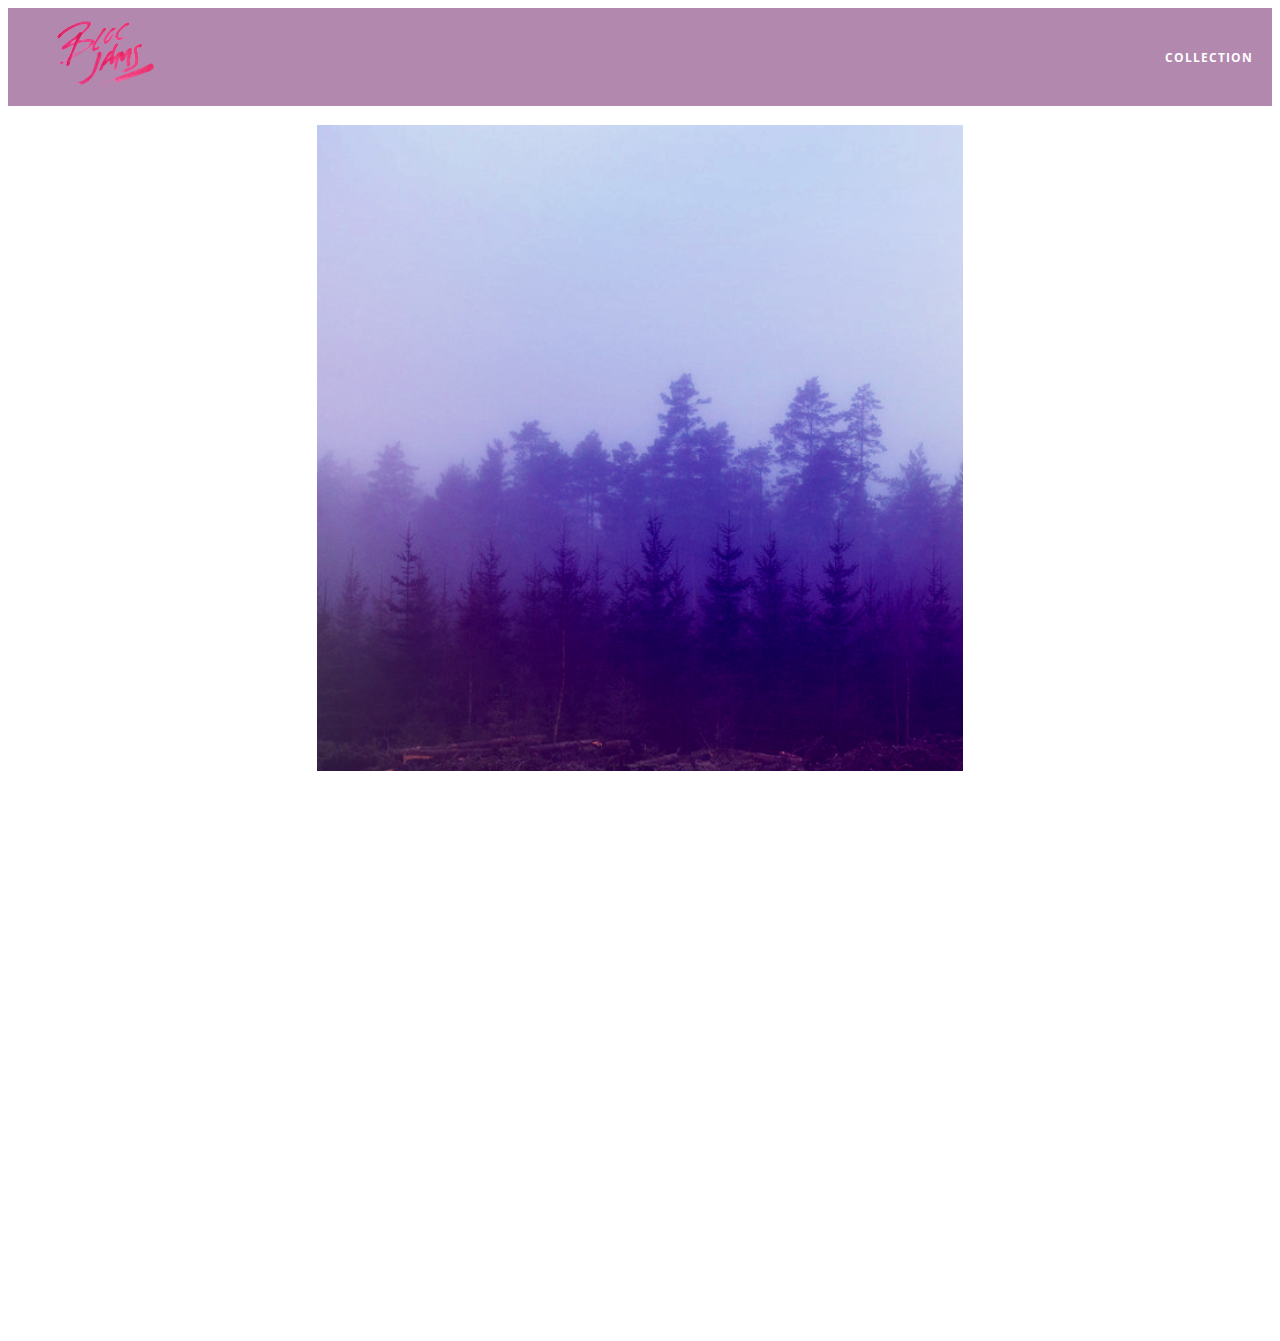
==== album.html @ 44c3e188 "checkpoint 6 completed" ====
<!DOCTYPE html>
<html>
    <head>
        <title>Bloc Jams</title>
        <meta name="viewport" content="width=device-width, initial-scale=1">
        <link rel="stylesheet" type="text/css" href="http://fonts.googleapis.com/css?family=Open+Sans:400,800,600,700,300">
        <link rel="stylesheet" type="text/css" href="http://code.ionicframework.com/ionicons/2.0.1/css/ionicons.min.css">
        <link rel="stylesheet" type="text/css" href="styles/normalize.css">
        <link rel="stylesheet" type="text/css" href="styles/main.css">
        <link rel="stylesheet" type="text/css" href="styles/album.css">
    </head>
    <body class="album">
        <nav class="navbar"> <!-- nav bar -->
            <a href="index.html"  class="logo">
                <img src="assets/images/bloc_jams_logo.png" alt="bloc jams logo">
            </a>
            <div class="links-container">
                <a href="collection.html" class="navbar-link">collection</a>
            </div>
        </nav>

        <main class="album-view container narrow">
          <section class="clearfix">
             <div class="column half">
                 <img src="assets/images/album_covers/01.png" class="album-cover-art">
             </div>
             <div class="album-view-details column half">
                 <h2 class="album-view-title">The Colors</h2>
                 <h3 class="album-view-artist">Pablo Picasso</h3>
                 <h5 class="album-view-release-info">1909 Spanish Records</h5>
             </div>
         </section>
         <table class="album-view-song-list">
             <tr class="album-view-song-item">
                 <td class="song-item-number">1</td>
                 <td class="song-item-title">Blue</td>
                 <td class="song-item-duration">X:XX</td>
             </tr>
             <tr class="album-view-song-item">
                 <td class="song-item-number">2</td>
                 <td class="song-item-title">Red</td>
                 <td class="song-item-duration">X:XX</td>
             </tr>
             <tr class="album-view-song-item">
                 <td class="song-item-number">3</td>
                 <td class="song-item-title">Green</td>
                 <td class="song-item-duration">X:XX</td>
             </tr>
             <tr class="album-view-song-item">
                 <td class="song-item-number">4</td>
                 <td class="song-item-title">Purple</td>
                 <td class="song-item-duration">X:XX</td>
             </tr>
             <tr class="album-view-song-item">
                 <td class="song-item-number">5</td>
                 <td class="song-item-title">Black</td>
                 <td class="song-item-duration">X:XX</td>
             </tr>
         </table>
         </main>

    </body>
</html>
---- styles/main.css ----
*, *::before, *::after {
  -moz-box-sizing: border-box;
  -webkit-box-sizing: border-box;
  box-sizing: border-box;
}

html {
  height:100%; /* makes sure our HTML takes up 100% of the browser window */
  font-size:100%;
}

body {
  font-family: 'Open Sans';  /* sets our font to the "Open Sans" typeface */
  color: white;              /* sets the text color to white */
  min-height: 100%;          /* says the height of the body must be, at minimum, 100% of the window */
}

.navbar {
  position: relative;
  padding: 0.5rem;
  /* #1 */
  background-color: rgb(101,18,95,0.5);
  /* #2 */
  z-index: 1;
}

.navbar .logo {
  position: relative;
  left: 2rem;
  cursor: pointer;  /* produces the finger-pointer icon when you hover over the logo */
}

.navbar .links-container {
  display: table;
  position: absolute;
  top: 0;
  right: 0;
  height: 100px;
  color: white;
  /* #3 */
  text-decoration: none;
}

.links-container .navbar-link {
  display: table-cell;
  position: relative;
  height: 100%;
  padding-left: 1rem;
  padding-right: 1rem;
  /* #4 */
  vertical-align: middle;
  color: white;
  font-size: 0.625rem;
  letter-spacing: 0.05rem;
  font-weight: 700;
  text-transform: uppercase;
  /* #3 */
  text-decoration: none;
  cursor: pointer;
}

  /* #5 */
.links-container .navbar-link:hover {
  color: rgb(233,50,117);
}

.links-container .navbar-link:active {
  background-color: white;
}

.container {
  margin: 0 auto;
  max-width: 64rem;
}

.container.narrow {
  max-width: 56rem;
}

/* Medium and small screens (640px) */
@media (min-widt: 640px) {
  html { font-size: 112%; }

  .column {
    float: left;
    padding-left: 1rem;
    padding-right: 1rem;
  }

  .column.full { width: 100%; }
  .column.two-thirds { width: 66.7%; }
  .column.half { width: 50%; }
  .column.third { width: 33.3%; }
  .column.fourth { width: 25%; }
  .column.flow-opposite { float: right; }
}

/* Large screens (1024px) */
@media (min-width: 1024px) {
  html { font-size: 120%; }
}

.clearfix::before, .clearfix::after {

  content: " ";
  display: table;
}

.clearfix::after {
  clear: both;
}
---- styles/album.css ----
body.album {
    background-image: url(../assets/images/blurred_backgrounds/blur_bg_3.jpg);
    background-repeat: no-repeat;
    background-attachment: fixed;
    background-position: center center;
    background-size: cover;
}

.album-cover-art {
    position: relative;
    left: 20%;
    margin-top: 1rem;
    width: 60%;
}

.album-view-details {
    position: relative;
    top: 1.5rem;
    padding: 1rem;
}

.album-view-details .album-view-title {
    font-weight: 300;
    font-size: 2rem;
}

.album-view-details .album-view-artist {
    font-weight: 300;
    font-size: 1.5rem;
}

.album-view-details .album-view-release-info {
    font-weight: 300;
    font-size: 0.75rem;
}

.album-view-details .album-view-release-info {
    font-weight: 300;
    font-size: 0.75rem;
}

.album-view-song-list {
  width: 90%;
  margin: 1.5rem auto;
  font-weight: 300;
  font-size: 0.75em;
  border-collapse: collapse;
}

.album-view-song-item {
  height: 3rem;
  /* #1 */
  border-bottom: 1px solid rgba(255,255,255,0.5);
}

.song-item-number {
  width: 5%;
}

.song-item-title {
  width: 85%;
}

.song-item-duration {
  width: 5%;
}

@media (max-width: 640px) and (min-width: 320px) {
     .album-view-details {
         text-align: center;
     }

     .album-view-title {
         margin-top: 0;
     }
 }

/* #3 */
@media (max-width: 1024px) and (min-width: 320px) {
   .album-view-song-list {
        position: relative;
        top: 1rem;
        width: 80%;
        margin: auto;
    }
}
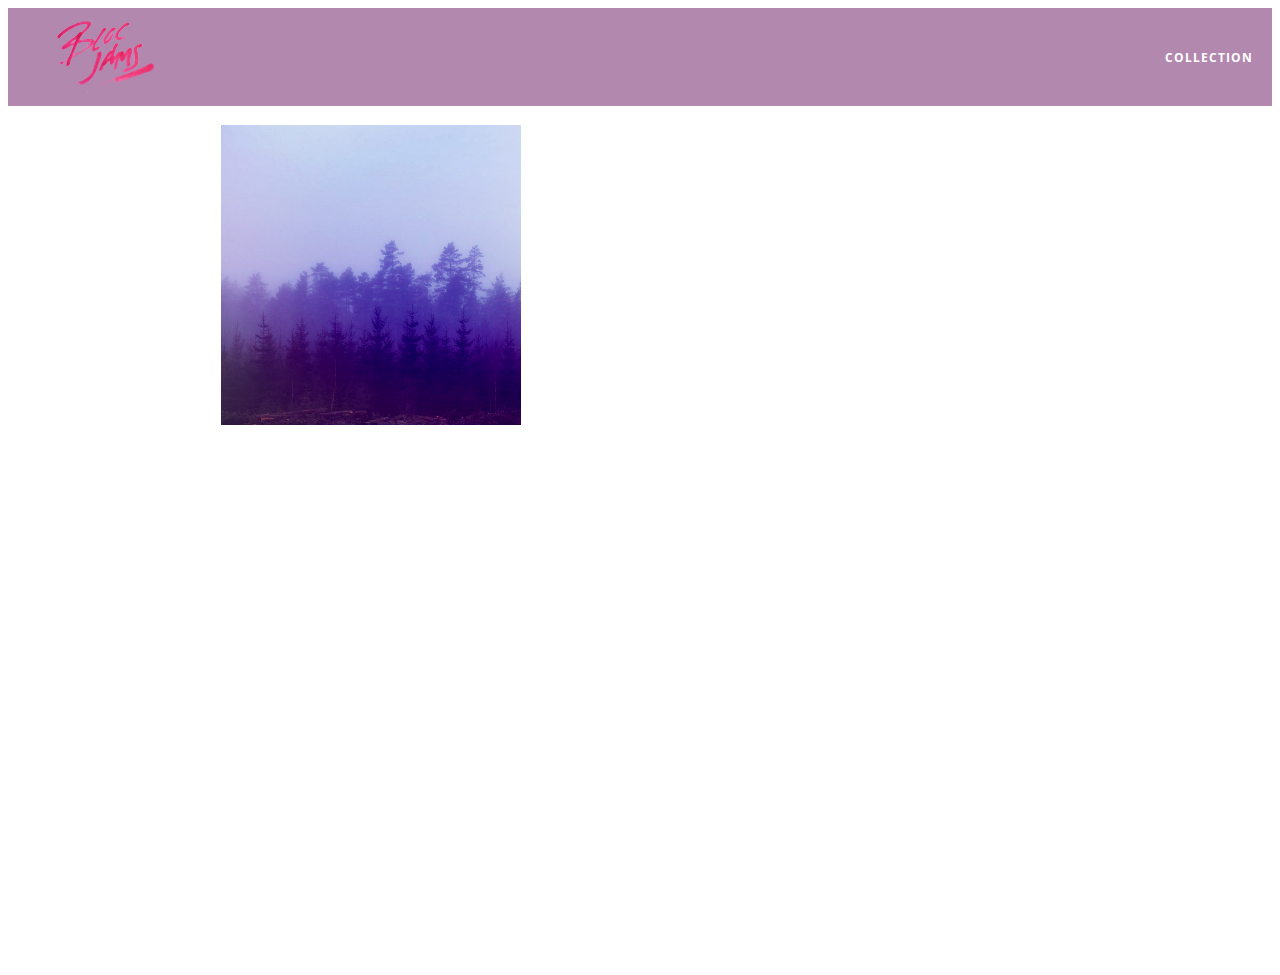
==== commit c0bb6571: "checkpoint 11 completed" ====
--- a/album.html
+++ b/album.html
@@ -30,34 +30,12 @@
                  <h5 class="album-view-release-info">1909 Spanish Records</h5>
              </div>
          </section>
+
          <table class="album-view-song-list">
-             <tr class="album-view-song-item">
-                 <td class="song-item-number">1</td>
-                 <td class="song-item-title">Blue</td>
-                 <td class="song-item-duration">X:XX</td>
-             </tr>
-             <tr class="album-view-song-item">
-                 <td class="song-item-number">2</td>
-                 <td class="song-item-title">Red</td>
-                 <td class="song-item-duration">X:XX</td>
-             </tr>
-             <tr class="album-view-song-item">
-                 <td class="song-item-number">3</td>
-                 <td class="song-item-title">Green</td>
-                 <td class="song-item-duration">X:XX</td>
-             </tr>
-             <tr class="album-view-song-item">
-                 <td class="song-item-number">4</td>
-                 <td class="song-item-title">Purple</td>
-                 <td class="song-item-duration">X:XX</td>
-             </tr>
-             <tr class="album-view-song-item">
-                 <td class="song-item-number">5</td>
-                 <td class="song-item-title">Black</td>
-                 <td class="song-item-duration">X:XX</td>
-             </tr>
          </table>
+
          </main>
 
+         <script src="scripts/album.js"></script>
     </body>
 </html>
--- a/styles/main.css
+++ b/styles/main.css
@@ -1,7 +1,7 @@
 *, *::before, *::after {
-  -moz-box-sizing: border-box;
-  -webkit-box-sizing: border-box;
-  box-sizing: border-box;
+    -moz-box-sizing: border-box;
+    -webkit-box-sizing: border-box;
+    box-sizing: border-box;
 }
 
 html {
@@ -78,7 +78,7 @@
 }
 
 /* Medium and small screens (640px) */
-@media (min-widt: 640px) {
+@media (min-width: 40rem) {
   html { font-size: 112%; }
 
   .column {
@@ -100,8 +100,8 @@
   html { font-size: 120%; }
 }
 
-.clearfix::before, .clearfix::after {
-
+.clearfix::before,
+.clearfix::after {
   content: " ";
   display: table;
 }
--- a/styles/album.css
+++ b/styles/album.css
@@ -4,6 +4,7 @@
     background-attachment: fixed;
     background-position: center center;
     background-size: cover;
+    padding-bottom: 200px;
 }
 
 .album-cover-art {
@@ -29,10 +30,6 @@
     font-size: 1.5rem;
 }
 
-.album-view-details .album-view-release-info {
-    font-weight: 300;
-    font-size: 0.75rem;
-}
 
 .album-view-details .album-view-release-info {
     font-weight: 300;
@@ -49,7 +46,6 @@
 
 .album-view-song-item {
   height: 3rem;
-  /* #1 */
   border-bottom: 1px solid rgba(255,255,255,0.5);
 }
 
@@ -65,9 +61,10 @@
   width: 5%;
 }
 
-@media (max-width: 640px) and (min-width: 320px) {
+@media (max-width: 1920px) and (min-width: 320px) {
      .album-view-details {
          text-align: center;
+
      }
 
      .album-view-title {
@@ -76,7 +73,7 @@
  }
 
 /* #3 */
-@media (max-width: 1024px) and (min-width: 320px) {
+@media (max-width: 64rem) and (min-width: 20rem) {
    .album-view-song-list {
         position: relative;
         top: 1rem;
